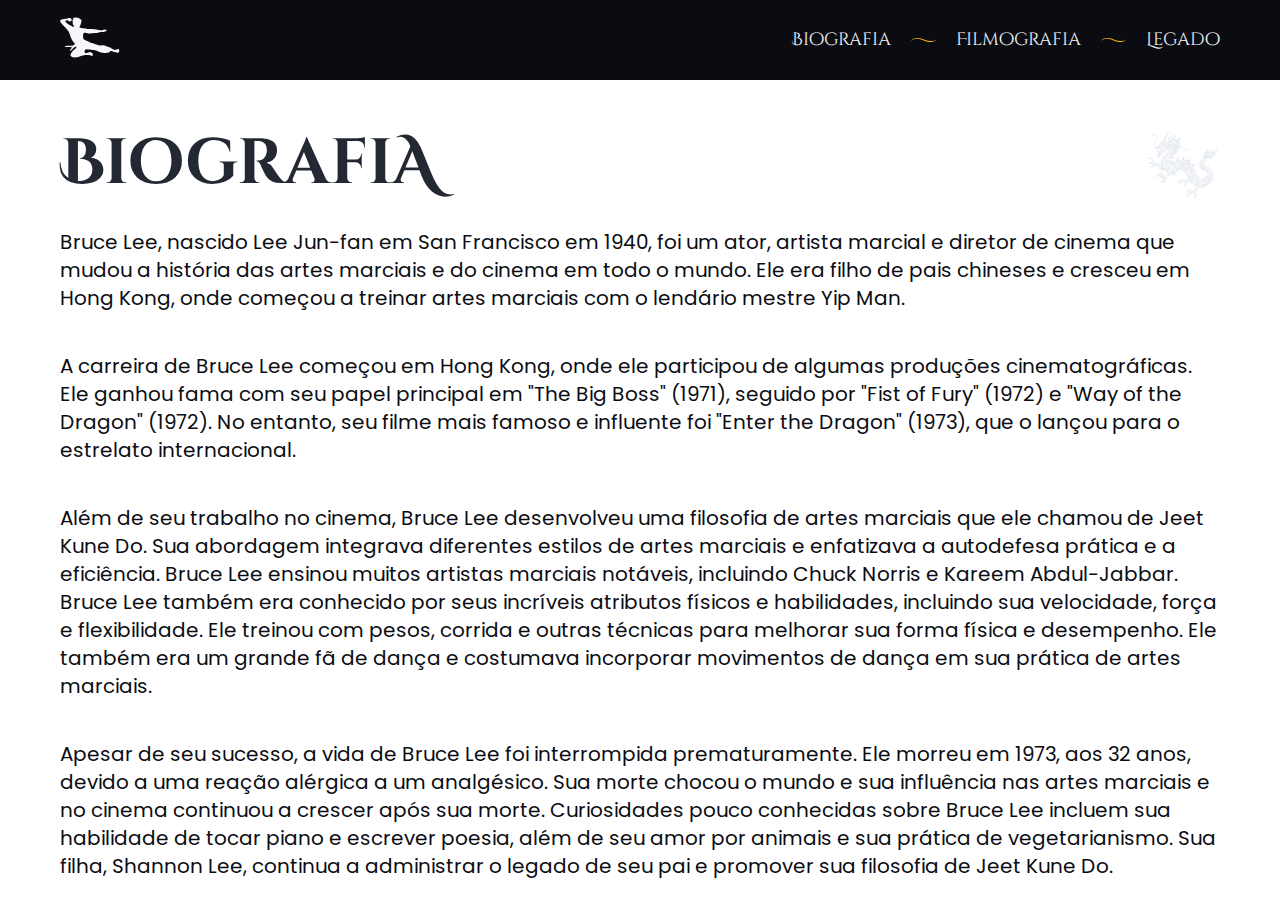
==== biography.html @ 87a399ae "Add biography page" ====
<!DOCTYPE html>
<html lang="pt-br">

<head>
  <meta charset="UTF-8">
  <meta name="viewport" content="width=device-width, initial-scale=1.0">
  <title>Bruce Lee - The Dragon</title>
  <link rel="icon" href="favicon.svg" type="image/svg+xml" />
  <link rel="preconnect" href="https://fonts.googleapis.com">
  <link rel="preconnect" href="https://fonts.gstatic.com" crossorigin>
  <link href="https://fonts.googleapis.com/css2?family=Cinzel+Decorative:wght@400;700&family=Poppins:wght@400;500&display=swap" rel="stylesheet">
  <link rel="stylesheet" href="./css/style.css">
</head>

<body>
  <header class="header-bg">
    <div class="header container">
      <a href="./"><img src="./img/kick-logo.svg" alt="Logo do bruce lee dando um chute no ar"></a>
      <nav aria-label="primaria">
        <ul class="header-menu">
          <li><a href="./biografia">Biografia</a></li>
          <li><img src="./img/dec/dec-nav.svg" alt=""></li>
          <li><a href="./filmografia">Filmografia</a></li>
          <li><img src="./img/dec/dec-nav.svg" alt=""></li>
          <li><a href="./legado">Legado</a></li>
        </ul>
      </nav>
    </div>
  </header>

  <main class="container">
    <div class="content-title">
      <h1 class="font-1-xl gray-11">BiografiA</h1>
      <img src="./img/dec/dragon.svg" alt="Dragao Chines">
    </div>

    <div class="content font-2-m gray-12">
      <p>Bruce Lee, nascido Lee Jun-fan em San Francisco em 1940, foi um ator, artista marcial e diretor de cinema que mudou a história das artes marciais e do cinema em todo o mundo. Ele era filho de pais chineses e cresceu em Hong Kong, onde começou a treinar artes marciais com o lendário mestre Yip Man.</p>
      <p>A carreira de Bruce Lee começou em Hong Kong, onde ele participou de algumas produções cinematográficas. Ele ganhou fama com seu papel principal em "The Big Boss" (1971), seguido por "Fist of Fury" (1972) e "Way of the Dragon" (1972). No entanto, seu filme mais famoso e influente foi "Enter the Dragon" (1973), que o lançou para o estrelato internacional.</p>
      <p>Além de seu trabalho no cinema, Bruce Lee desenvolveu uma filosofia de artes marciais que ele chamou de Jeet Kune Do. Sua abordagem integrava diferentes estilos de artes marciais e enfatizava a autodefesa prática e a eficiência. Bruce Lee ensinou muitos artistas marciais notáveis, incluindo Chuck Norris e Kareem Abdul-Jabbar. Bruce Lee também era conhecido por seus incríveis atributos físicos e habilidades, incluindo sua velocidade, força e flexibilidade. Ele treinou com pesos, corrida e outras técnicas para melhorar sua forma física e desempenho. Ele também era um grande fã de dança e costumava incorporar movimentos de dança em sua prática de artes marciais.</p>
      <p>Apesar de seu sucesso, a vida de Bruce Lee foi interrompida prematuramente. Ele morreu em 1973, aos 32 anos, devido a uma reação alérgica a um analgésico. Sua morte chocou o mundo e sua influência nas artes marciais e no cinema continuou a crescer após sua morte. Curiosidades pouco conhecidas sobre Bruce Lee incluem sua habilidade de tocar piano e escrever poesia, além de seu amor por animais e sua prática de vegetarianismo. Sua filha, Shannon Lee, continua a administrar o legado de seu pai e promover sua filosofia de Jeet Kune Do.</p>
    </div>
  </main>
</body>

</html>
---- css/style.css ----
/* GLOBAL */
@import "./global/header.css";
@import "./global/reset.css";
/* UTILITIES */
@import "./utilities/colors.css";
@import "./utilities/typography.css";
@import "./utilities/components.css";
/* HOME */
@import "./home/intro.css";
/* BIO */
@import "./biography/bio.css";
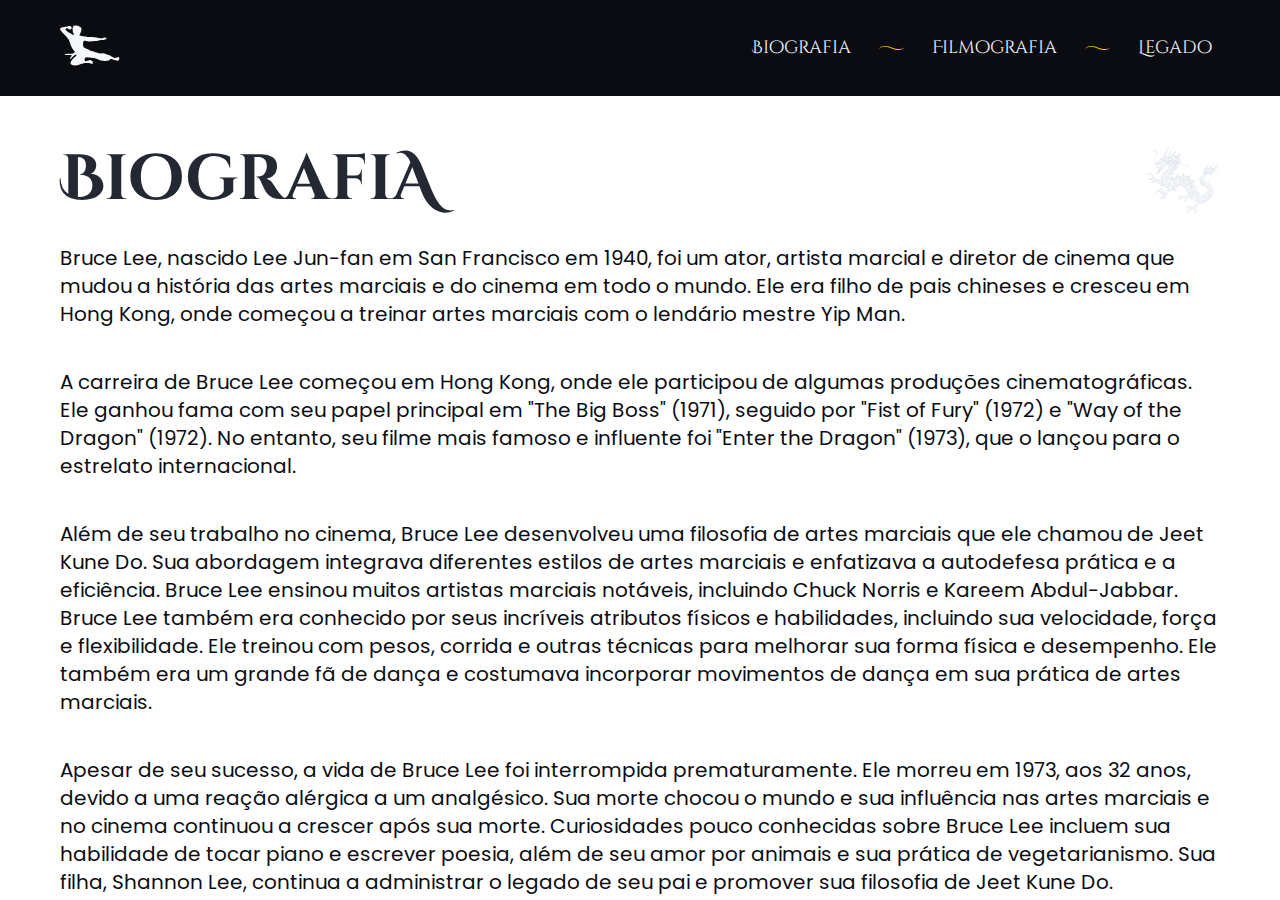
==== commit fb32c787: "Add hamb menu and responsive design" ====
--- a/biography.html
+++ b/biography.html
@@ -16,8 +16,11 @@
   <header class="header-bg">
     <div class="header container">
       <a href="./"><img src="./img/kick-logo.svg" alt="Logo do bruce lee dando um chute no ar"></a>
-      <nav aria-label="primaria">
-        <ul class="header-menu">
+      <nav aria-label="primaria" class="nav">
+        <button aria-label="Abrir Menu" class="btn-mobile" aria-expanded="false" aria-controls="menu" aria-haspopup="true">Menu
+          <span class="hamb"></span>
+        </button>
+        <ul class="header-menu" id="menu" role="menu">
           <li><a href="./biografia">Biografia</a></li>
           <li><img src="./img/dec/dec-nav.svg" alt=""></li>
           <li><a href="./filmografia">Filmografia</a></li>
@@ -42,5 +45,6 @@
     </div>
   </main>
 </body>
+<script src="./script.js"></script>
 
 </html>
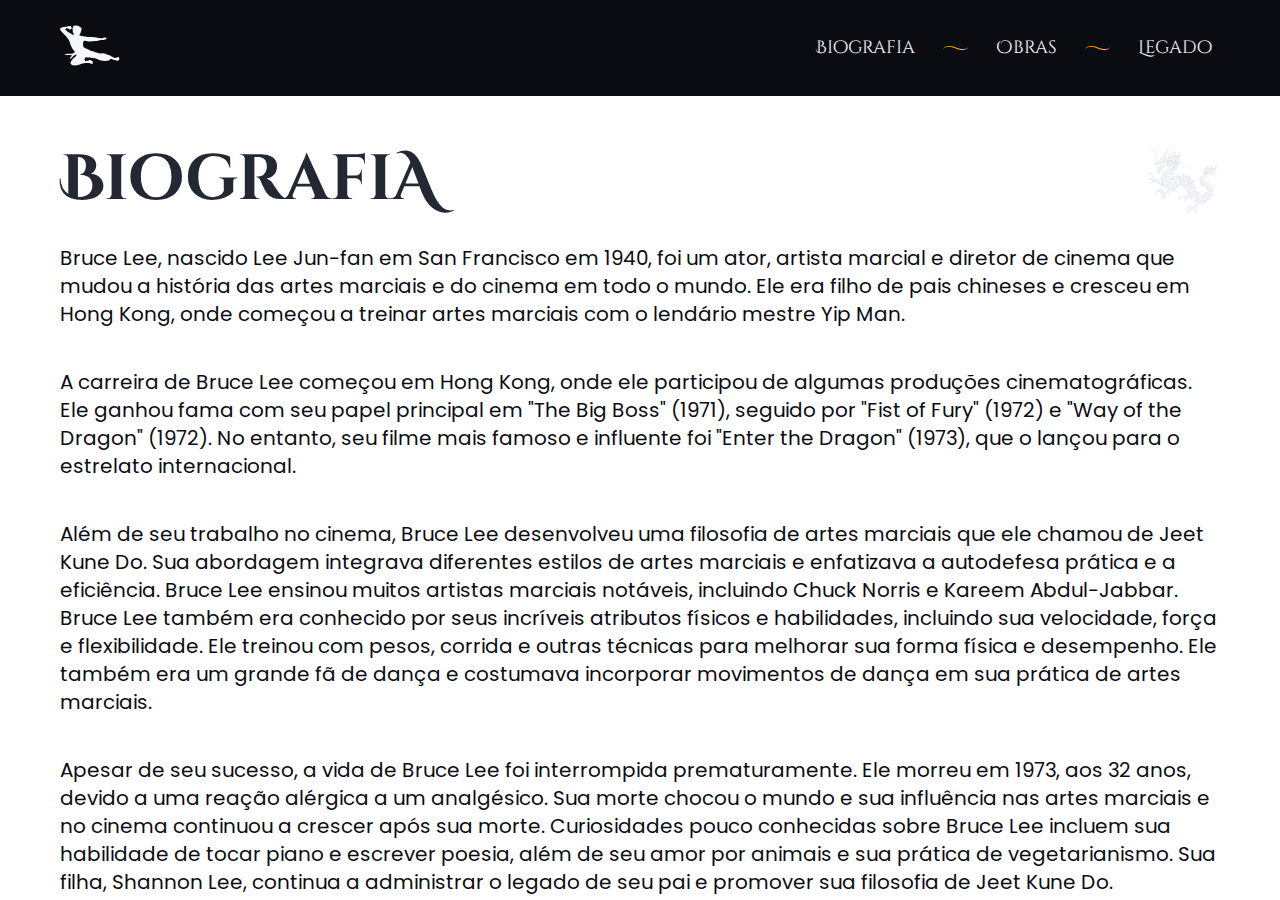
==== commit 5afe41c3: "Add works page" ====
--- a/biography.html
+++ b/biography.html
@@ -17,22 +17,22 @@
     <div class="header container">
       <a href="./"><img src="./img/kick-logo.svg" alt="Logo do bruce lee dando um chute no ar"></a>
       <nav aria-label="primaria" class="nav">
-        <button aria-label="Abrir Menu" class="btn-mobile" aria-expanded="false" aria-controls="menu" aria-haspopup="true">Menu
+        <button aria-label="Abrir Menu" class="btn-mobile" aria-expanded="false" aria-controls="menu" aria-haspopup="true">
           <span class="hamb"></span>
         </button>
         <ul class="header-menu" id="menu" role="menu">
-          <li><a href="./biografia">Biografia</a></li>
+          <li><a href="./biography.html">Biografia</a></li>
           <li><img src="./img/dec/dec-nav.svg" alt=""></li>
-          <li><a href="./filmografia">Filmografia</a></li>
+          <li><a href="./works.html">Obras</a></li>
           <li><img src="./img/dec/dec-nav.svg" alt=""></li>
-          <li><a href="./legado">Legado</a></li>
+          <li><a href="./legacy.html">Legado</a></li>
         </ul>
       </nav>
     </div>
   </header>
 
   <main class="container">
-    <div class="content-title">
+    <div class="biography-title">
       <h1 class="font-1-xl gray-11">BiografiA</h1>
       <img src="./img/dec/dragon.svg" alt="Dragao Chines">
     </div>
--- a/css/style.css
+++ b/css/style.css
@@ -9,3 +9,6 @@
 @import "./home/intro.css";
 /* BIO */
 @import "./biography/bio.css";
+/* WORKS */
+@import "./works/movies.css";
+@import "./works/books.css";
